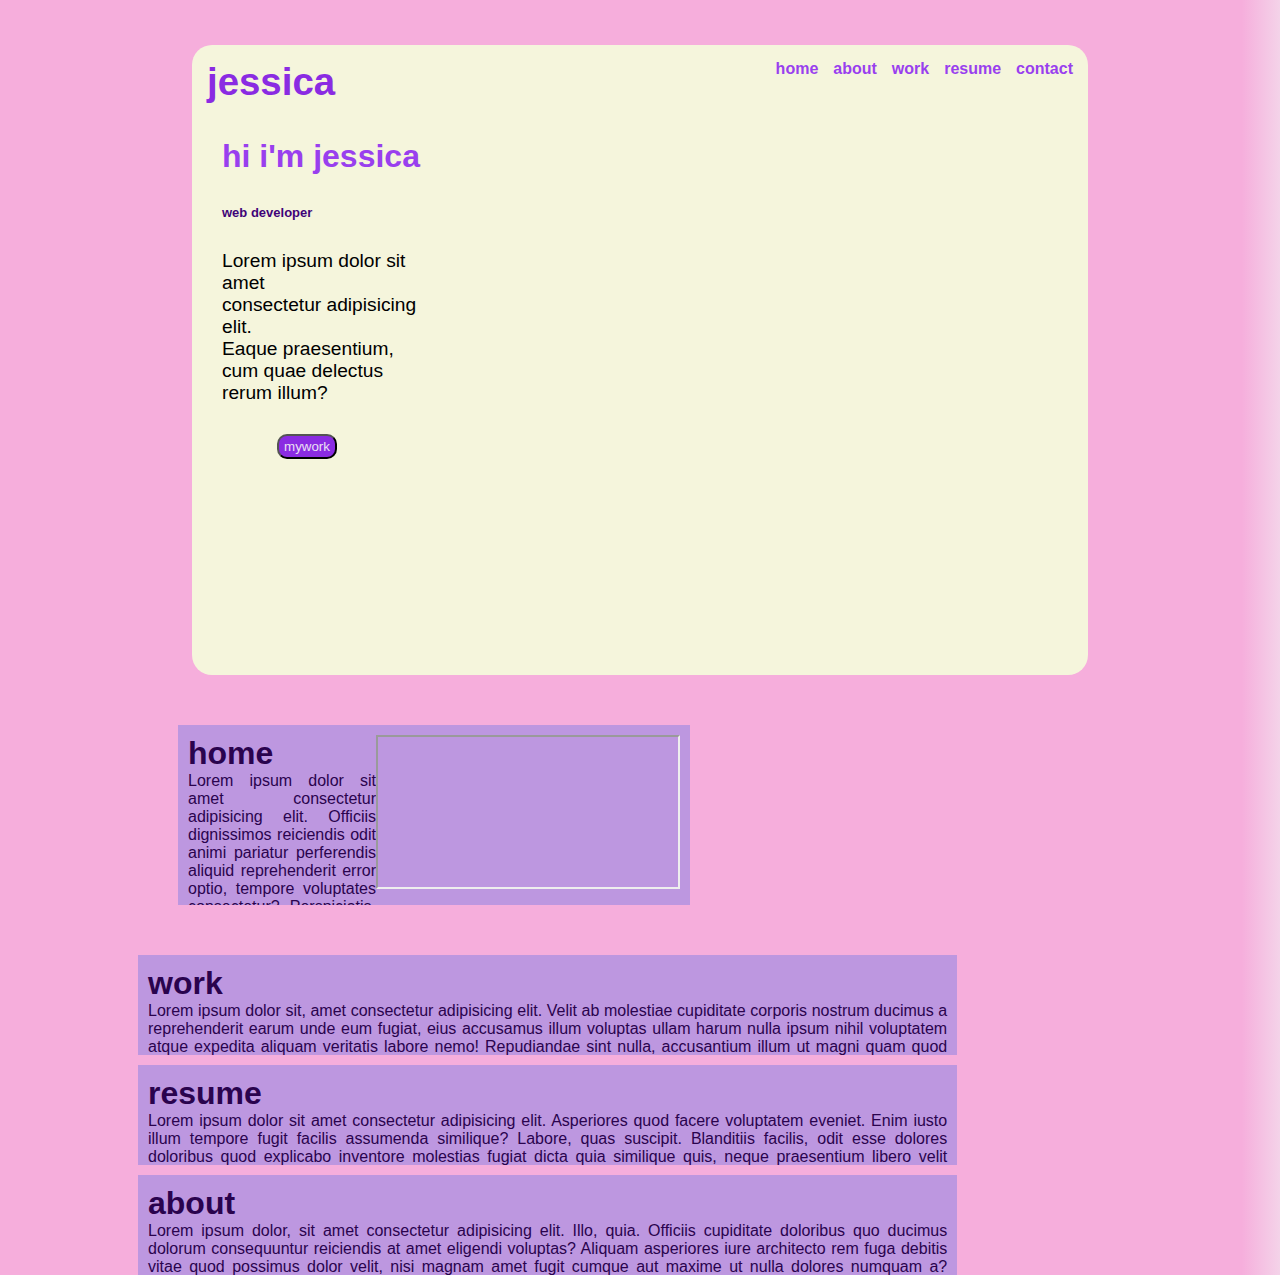
==== html_project/index.html @ 3d3ba5d6 "this is the global folder" ====
<!DOCTYPE html>
<html lang="en">
<head>
    <meta charset="UTF-8">
    <meta name="viewport" content="width=device-width, initial-scale=1.0">
    <title>portfolio-pink</title>
    <link rel="stylesheet" href="./style.css">
</head>
<body>
    <div class="container">
        <nav>
            <div class="logo"><H1>jessica</H1></div>
            <div class="navbar">
                <a href="#">home</a>
                <a href="./about.html">about</a>
                <a href="#">work</a>
                <a href="#">resume</a>
                <a href="#">contact</a>
            </div>
            

        </nav>
        <div class="hero">
            <div class="welcome">
                <h1>hi i'm jessica</h1>
                <h2>web developer</h2>
                <p>Lorem ipsum dolor sit amet <br>
                    consectetur adipisicing elit. <br>
                     Eaque praesentium,  <br>
                     cum quae delectus <br>
                      rerum illum?</p>
                      <button>mywork

                      </button>
            </div>
            <div class="myimg"> </div>
        </div>
    </div>
    <main>
        <section class="home">
            <div class="text"> <h1>home</h1>
                <p>Lorem ipsum dolor sit amet consectetur adipisicing elit. Officiis dignissimos reiciendis odit animi pariatur perferendis aliquid reprehenderit error optio, tempore voluptates consectetur? Perspiciatis, rerum atque dignissimos autem tempora asperiores enim repellat inventore est quod officia reiciendis obcaecati eius quidem sint numquam blanditiis minus illo alias. Repudiandae, dicta sint! Necessitatibus, dignissimos?</p>
            </div>
           <div class="video">
            <iframe src="https://www.youtube.com/watch?v=YfmYUtGOaTg"></iframe>
           </div>
            
    
        </section>
        <section class="work">
            <h1>work</h1>
            <p>Lorem ipsum dolor sit, amet consectetur adipisicing elit. Velit ab molestiae cupiditate corporis nostrum ducimus a reprehenderit earum unde eum fugiat, eius accusamus illum voluptas ullam harum nulla ipsum nihil voluptatem atque expedita aliquam veritatis labore nemo! Repudiandae sint nulla, accusantium illum ut magni quam quod voluptas incidunt soluta asperiores.</p>
        </section>
        <section class="resume">
            <h1>resume</h1>
            <p>Lorem ipsum dolor sit amet consectetur adipisicing elit. Asperiores quod facere voluptatem eveniet. Enim iusto illum tempore fugit facilis assumenda similique? Labore, quas suscipit. Blanditiis facilis, odit esse dolores doloribus quod explicabo inventore molestias fugiat dicta quia similique quis, neque praesentium libero velit quisquam saepe tempore. Iste quae tempora repudiandae?</p>
    
        </section>
       <section class="about">
        <h1>about</h1>
            <p>Lorem ipsum dolor, sit amet consectetur adipisicing elit. Illo, quia. Officiis cupiditate doloribus quo ducimus dolorum consequuntur reiciendis at amet eligendi voluptas? Aliquam asperiores iure architecto rem fuga debitis vitae quod possimus dolor velit, nisi magnam amet fugit cumque aut maxime ut nulla dolores numquam a? Corrupti ea minus nam!</p>
        </section>
    
    </main>
   
    
</body>
</html>
---- html_project/style.css ----
*{
    padding: 0%;
    margin: 0%;
    box-sizing: border-box;
    font-family: sans-serif;
    text-decoration: none;
}
body{
    background: rgb(246,174,220);
background: linear-gradient(90deg, rgba(246,174,220,1) 97%, rgba(244,211,233,1) 100%);
display: flex;
justify-content: center;
align-items: center;
height: 100vh;
display: flex;
flex-direction: column;




}
.container{
    background-color: beige;
    height: 70%;
    width :70%;
    display:flex;
    flex-direction: column;
    border-radius: 20px;





}
nav{

    display: flex;
    justify-content: space-between;
    width: 100%;
    height: 10%;
    padding: 15px
}
nav .logo{
    margin-right: auto;
    color: blueviolet;
    font-weight: bold;
    font-size: larger;
}
nav .navbar{
    display: flex;
    justify-content: space-between;
    gap: 15px;

}
nav .navbar a{
    color: rgb(153, 63, 238);
    font-weight: bold;
    translate: 0.9;

}
nav .navbar a:hover{
    
    color: rgb(72, 6, 135);



}
.hero{
    width: 100%;
    height: 90%;
    display: flex;
    padding: 30px;
    gap: 20px;
   

}
.hero .welcome{
    display: flex;
    flex-direction: column;
    gap: 30px;

}
.welcome h1{
    color: rgb(153, 63, 238);
    font-weight: bolder;

}
.welcome h2{
    color: rgb(63, 3, 120);
    font-weight: bold;
    font-size: small;

}
.welcome p{
    text-align: start;
    font-size: larger;
    overflow: hidden;

}
.welcome button{
    width: 60px;
    padding: 3px;
    color: rgb(234, 224, 243);
    background-color: blueviolet;
    border-radius: 10px;
    transition: 0.8;
    margin-left: 55px

}
.welcome button:hover{
    scale: 1.1;
    background-color: transparent;
    color: blueviolet;
  

}
.myimg{
    
    background-image: url(./happy-girl-pink-jacket-with-cup-coffee-laptop-joyfully-recording-new-video-her-vlog.jpg);
    background-size: cover;
    height: 100%;
    width: 80%;
    margin-left: auto;
   
    

}
.home{
    margin: 50px;
    height: 100%;
    width:50%;
    text-align: justify;

}
main{

width: 80%;
height: 20%;
}
section{
    width: 80%;
    height: 100px;
    background-color: rgb(189, 151, 224);
    padding: 10px;
    margin: 10px;
    color: rgb(42, 3, 78);
    text-align: justify;
    overflow: hidden;



}
 .home{
    display: flex;
    justify-content: space-between;

}
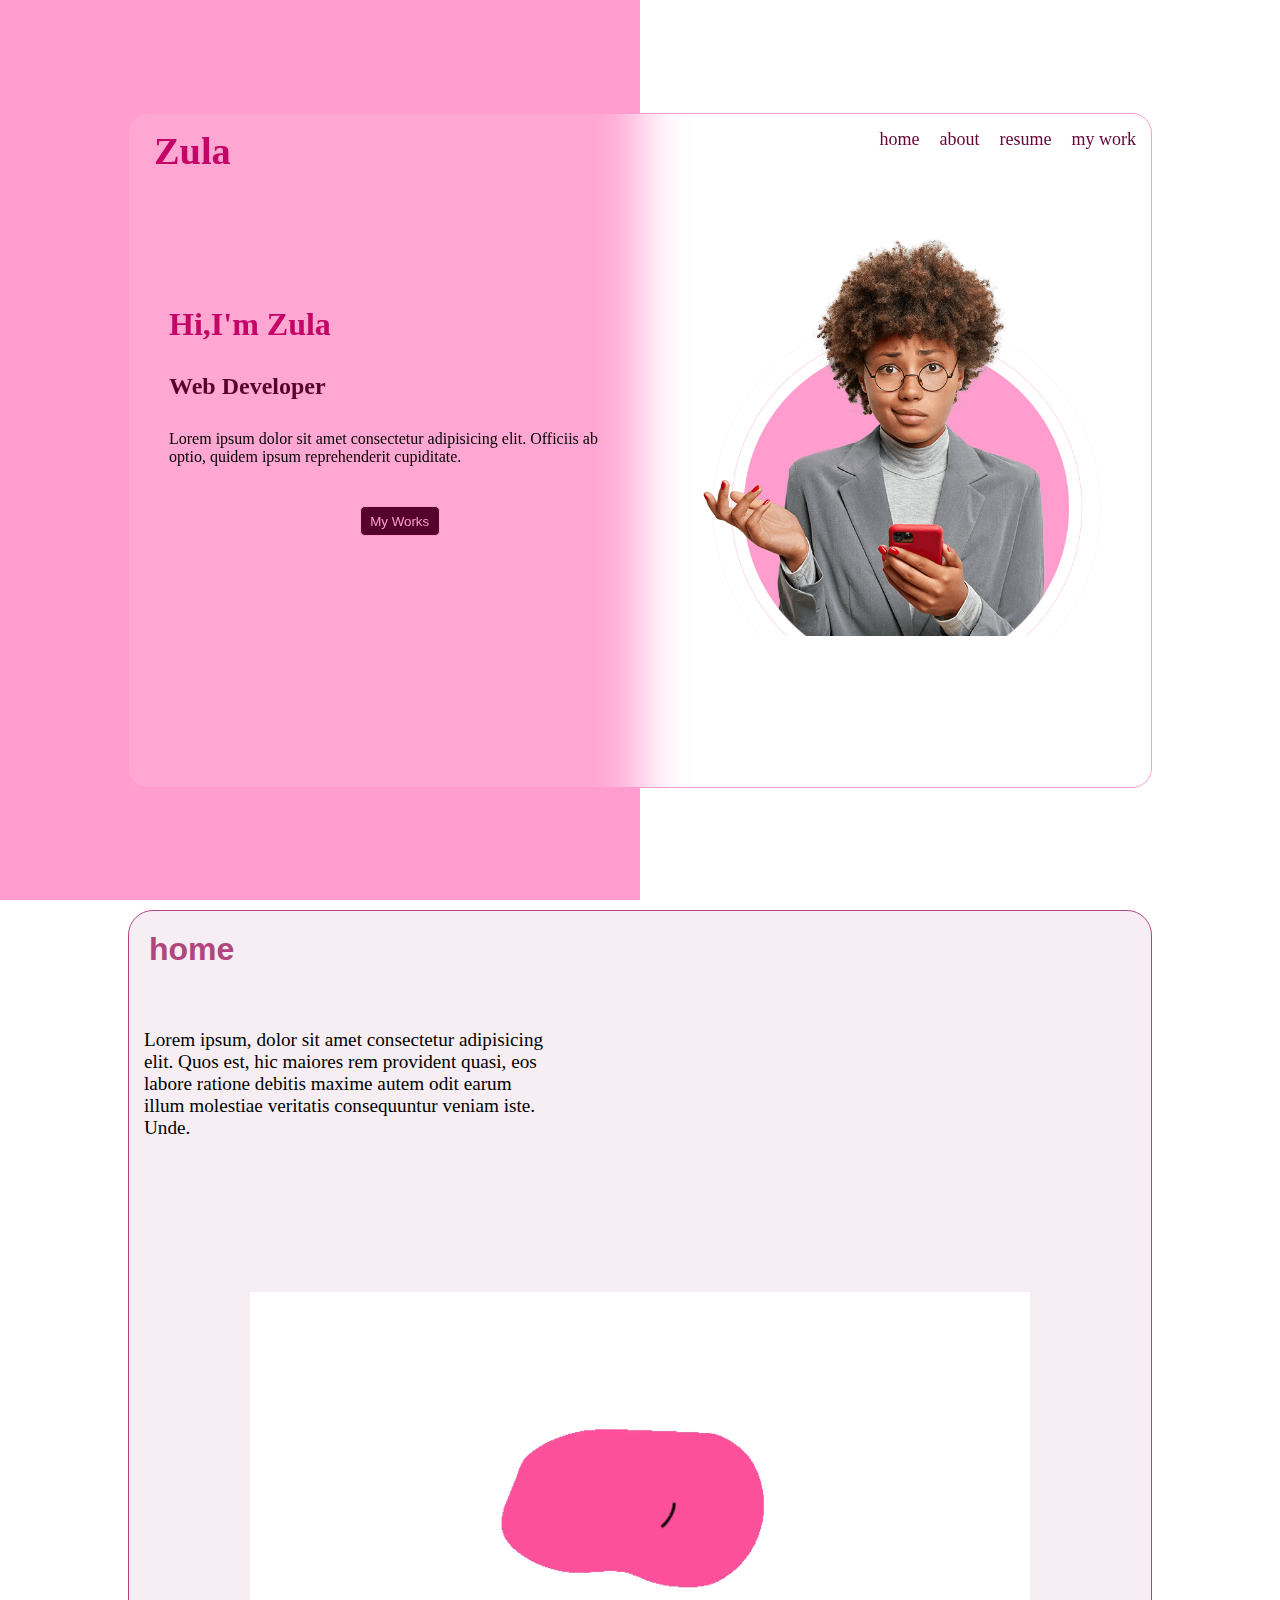
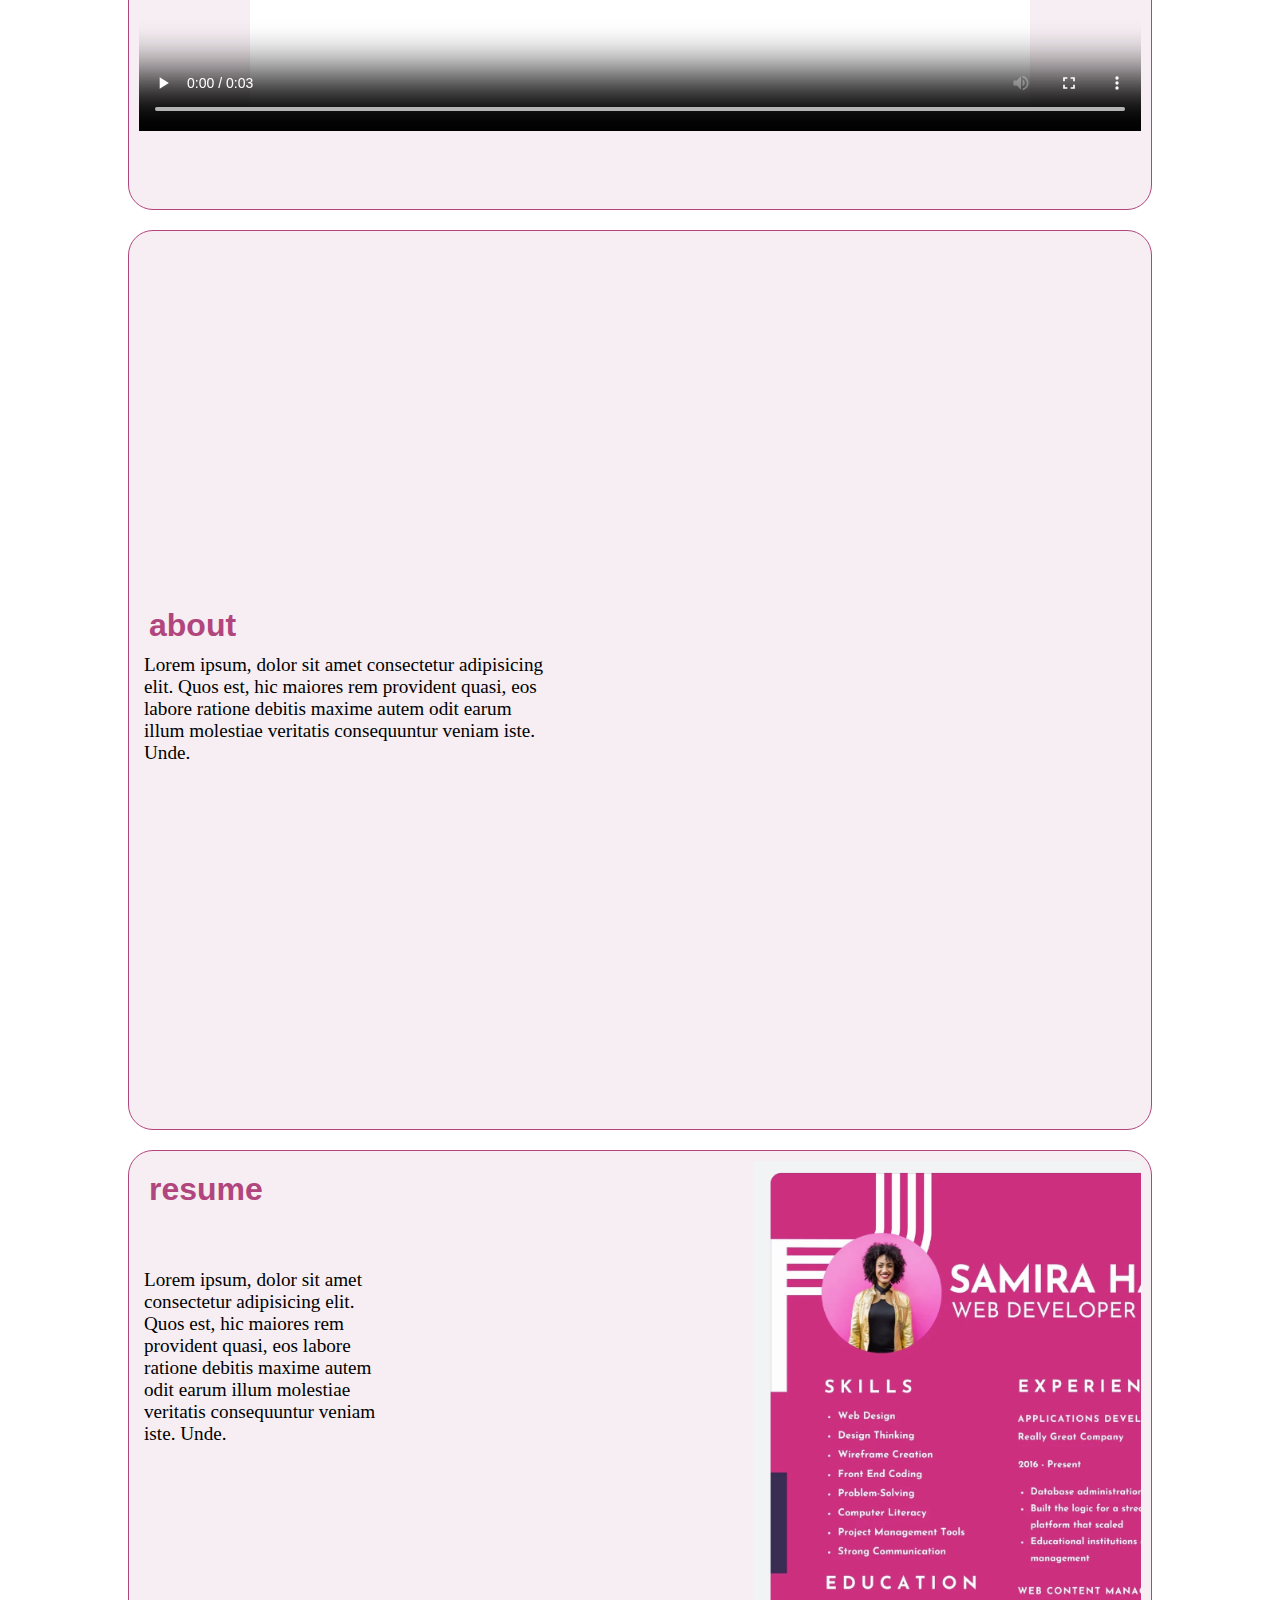
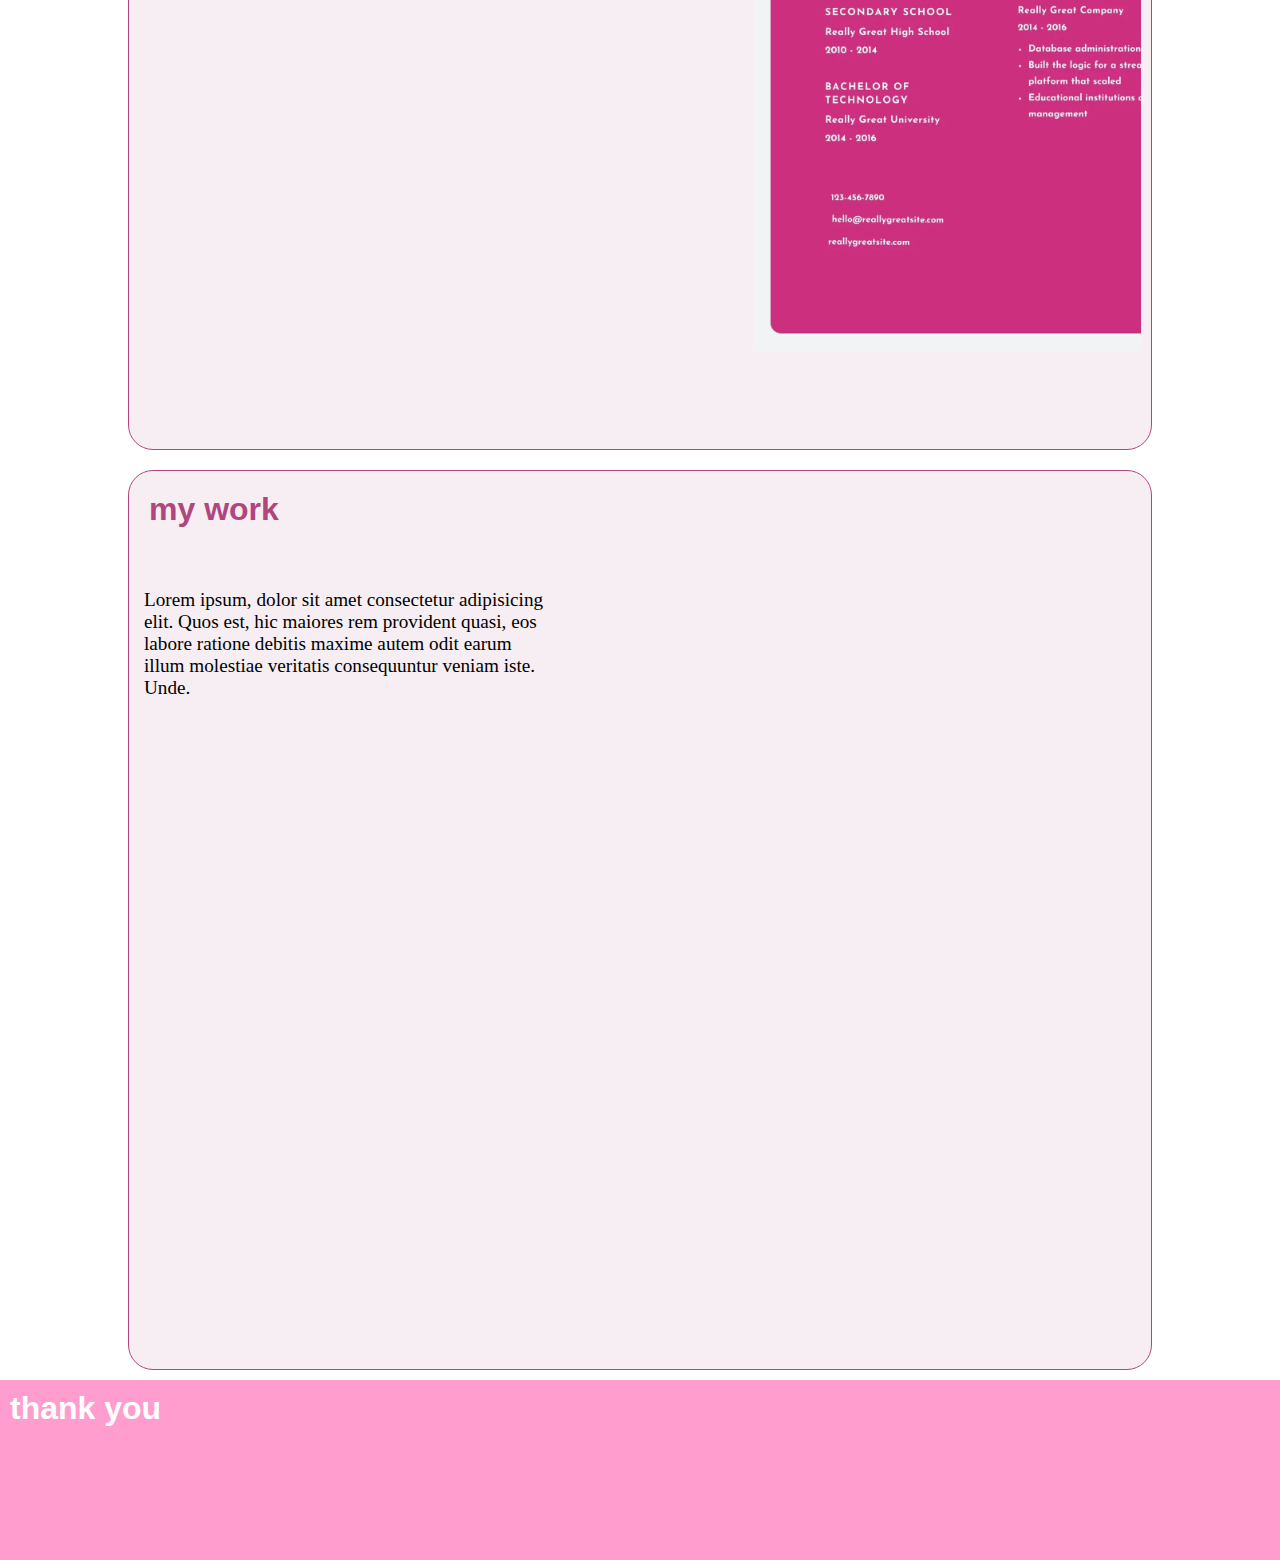
==== commit f24db6ef: "fek" ====
--- a/html_project/index.html
+++ b/html_project/index.html
@@ -3,66 +3,86 @@
 <head>
     <meta charset="UTF-8">
     <meta name="viewport" content="width=device-width, initial-scale=1.0">
-    <title>portfolio-pink</title>
+    <title>portfolio</title>
     <link rel="stylesheet" href="./style.css">
 </head>
 <body>
+    <!--creating the container of first page of portfolio-->
     <div class="container">
-        <nav>
-            <div class="logo"><H1>jessica</H1></div>
-            <div class="navbar">
-                <a href="#">home</a>
-                <a href="./about.html">about</a>
-                <a href="#">work</a>
-                <a href="#">resume</a>
-                <a href="#">contact</a>
+        <!----------------------hero is the box inside our first page--------------------------------------->
+        <div class="hero">
+            <!------------------nav and nav-below are children of hero-------------------------------------->
+            <nav>
+                <!--------------nav has tow parts logo and navsections 'home about resume my work'---------->
+                <div class="logo"><h1>Zula</h1></div>
+                <ul class="navsections">
+                    <!--creating navbar using ul-->
+                    <li><a href="#home">home</a></li>
+                    <li><a href="#about">about</a></li>
+                    <li><a href="resume">resume</a></li>
+                    <li><a href="my work">my work</a></li>
+                </ul>
+            </nav>
+
+
+              <!---------------------------below-nav has two parts welcome 'h1 H2 and p'and imgcontainer'myimg'------->
+            <div class="below-nav">
+                <div class="welcome">
+                    <h1>Hi,I'm Zula</h1>
+                    <h2>Web Developer</h2>
+                    <p>Lorem ipsum dolor sit amet consectetur adipisicing elit. Officiis ab optio, quidem ipsum reprehenderit cupiditate.</p>
+                    <button>My Works</button>
+                </div>
+                <div class="imgcontainer"><div class="myimg"></div></div>
+                
+               
             </div>
+
             
 
-        </nav>
-        <div class="hero">
-            <div class="welcome">
-                <h1>hi i'm jessica</h1>
-                <h2>web developer</h2>
-                <p>Lorem ipsum dolor sit amet <br>
-                    consectetur adipisicing elit. <br>
-                     Eaque praesentium,  <br>
-                     cum quae delectus <br>
-                      rerum illum?</p>
-                      <button>mywork
-
-                      </button>
-            </div>
-            <div class="myimg"> </div>
         </div>
     </div>
-    <main>
-        <section class="home">
-            <div class="text"> <h1>home</h1>
-                <p>Lorem ipsum dolor sit amet consectetur adipisicing elit. Officiis dignissimos reiciendis odit animi pariatur perferendis aliquid reprehenderit error optio, tempore voluptates consectetur? Perspiciatis, rerum atque dignissimos autem tempora asperiores enim repellat inventore est quod officia reiciendis obcaecati eius quidem sint numquam blanditiis minus illo alias. Repudiandae, dicta sint! Necessitatibus, dignissimos?</p>
-            </div>
-           <div class="video">
-            <iframe src="https://www.youtube.com/watch?v=YfmYUtGOaTg"></iframe>
-           </div>
-            
-    
-        </section>
-        <section class="work">
-            <h1>work</h1>
-            <p>Lorem ipsum dolor sit, amet consectetur adipisicing elit. Velit ab molestiae cupiditate corporis nostrum ducimus a reprehenderit earum unde eum fugiat, eius accusamus illum voluptas ullam harum nulla ipsum nihil voluptatem atque expedita aliquam veritatis labore nemo! Repudiandae sint nulla, accusantium illum ut magni quam quod voluptas incidunt soluta asperiores.</p>
-        </section>
-        <section class="resume">
-            <h1>resume</h1>
-            <p>Lorem ipsum dolor sit amet consectetur adipisicing elit. Asperiores quod facere voluptatem eveniet. Enim iusto illum tempore fugit facilis assumenda similique? Labore, quas suscipit. Blanditiis facilis, odit esse dolores doloribus quod explicabo inventore molestias fugiat dicta quia similique quis, neque praesentium libero velit quisquam saepe tempore. Iste quae tempora repudiandae?</p>
-    
-        </section>
-       <section class="about">
-        <h1>about</h1>
-            <p>Lorem ipsum dolor, sit amet consectetur adipisicing elit. Illo, quia. Officiis cupiditate doloribus quo ducimus dolorum consequuntur reiciendis at amet eligendi voluptas? Aliquam asperiores iure architecto rem fuga debitis vitae quod possimus dolor velit, nisi magnam amet fugit cumque aut maxime ut nulla dolores numquam a? Corrupti ea minus nam!</p>
-        </section>
-    
-    </main>
-   
+<!-----------------------------------------------------------------------end of first page 100vh---------------------------------------------------------->
+
+
+
+<!-------------------------------------------------------------start of sections home about resume my work------------------------------------------------>
+
+    <section id="home">
+
+        <h1>home</h1>
+        <p>Lorem ipsum, dolor sit amet consectetur adipisicing elit. Quos est, hic maiores rem provident quasi, eos labore ratione debitis maxime autem odit earum illum molestiae veritatis consequuntur veniam iste. Unde.</p>
+        <video width="100%" height="50%" controls autoplay>
+            <source src="./Pink and White Modern Playful Channel YouTube Intro.mp4" type="video/mp4">
+           
+          Your browser does not support the video tag.
+          </video>
+
+
+    </section>
+    <section id="about">
+        <div class="txtAbout"><h1>about</h1>
+            <p>Lorem ipsum, dolor sit amet consectetur adipisicing elit. Quos est, hic maiores rem provident quasi, eos labore ratione debitis maxime autem odit earum illum molestiae veritatis consequuntur veniam iste. Unde.</p>
+        </div>
+        
+    </section>
+    <section id="resume">
+<div class="resumetext">
+    <h1>resume</h1>
+        <p>Lorem ipsum, dolor sit amet consectetur adipisicing elit. Quos est, hic maiores rem provident quasi, eos labore ratione debitis maxime autem odit earum illum molestiae veritatis consequuntur veniam iste. Unde.</p>
+</div>
+        
+        <div class="resumeimg"></div>
+    </section>
+    <section id="my work">
+        <h1>my work</h1>
+        <p>Lorem ipsum, dolor sit amet consectetur adipisicing elit. Quos est, hic maiores rem provident quasi, eos labore ratione debitis maxime autem odit earum illum molestiae veritatis consequuntur veniam iste. Unde.</p>
+        
+    </section>
+    <footer>
+        <H1>thank you</H1>
+    </footer>
+
     
 </body>
 </html>--- a/html_project/style.css
+++ b/html_project/style.css
@@ -1,162 +1,225 @@
 *{
-    padding: 0%;
-    margin: 0%;
+    padding: 0;
+    margin: 0;
     box-sizing: border-box;
-    font-family: sans-serif;
     text-decoration: none;
+
 }
 body{
-    background: rgb(246,174,220);
-background: linear-gradient(90deg, rgba(246,174,220,1) 97%, rgba(244,211,233,1) 100%);
-display: flex;
-justify-content: center;
-align-items: center;
-height: 100vh;
-display: flex;
-flex-direction: column;
-
-
-
-
-}
+    display: flex;
+    flex-direction: column;
+
+}
+
 .container{
-    background-color: beige;
-    height: 70%;
-    width :70%;
-    display:flex;
+    height: 100vh;
+    width: 100%;
+    background-color: white;
+    display: flex;
+    justify-content: center;
+    align-items: center;
+}
+.container::before{
+    content: '';
+    height: 100%;
+    width: 50%;
+    position: absolute;
+    top: 0;
+    left:0;
+    background-color: #ff9dcf;
+
+
+
+}
+
+.container .hero{
+    height: 75%;
+    width: 80%;
+    position: relative;
+    z-index: 10;
+    box-shadow: inset;
+    background-color: rgba(255, 255,255,0.1);
+    backdrop-filter: blur(24px);
+    border: 1px solid #ff9dcf;
+    border-radius: 20px;
+    display: flex;
     flex-direction: column;
-    border-radius: 20px;
-
-
-
-
-
 }
 nav{
-
+    height:20%;
+    width: 100%;
     display: flex;
     justify-content: space-between;
-    width: 100%;
-    height: 10%;
-    padding: 15px
+    gap: 100px;
+    padding: 5px;
+    margin: 5px;
+
 }
 nav .logo{
-    margin-right: auto;
-    color: blueviolet;
-    font-weight: bold;
+    color:#c40567 ;
     font-size: larger;
-}
-nav .navbar{
+    font-weight: bolder;
+    margin: 5px;
+    padding-left: 10px;
+
+}
+nav ul{
+    list-style: none;
+    display: flex;
+    gap: 20px;
+    padding-right: 10px;
+    margin: 5px;
+}
+nav ul li a {
+    font-size: large;
+    translate: 1s;
+    font-weight: 500;
+    color: #670337;
+    text-decoration: none;
+}
+nav ul li a:hover{
+    color: #c40567;
+    
+    cursor: pointer;
+    
+}
+.below-nav{
+   
+    height: 80%;
+    width: 100%;
     display: flex;
     justify-content: space-between;
-    gap: 15px;
-
-}
-nav .navbar a{
-    color: rgb(153, 63, 238);
-    font-weight: bold;
-    translate: 0.9;
-
-}
-nav .navbar a:hover{
-    
-    color: rgb(72, 6, 135);
-
-
-
-}
-.hero{
-    width: 100%;
-    height: 90%;
-    display: flex;
-    padding: 30px;
-    gap: 20px;
-   
-
-}
-.hero .welcome{
+
+}
+.below-nav .imgcontainer{
+    height: 100%;
+    width: 50%;
+    display: flex;
+    justify-content: center;
+    align-items: center;
+
+
+
+}
+.below-nav .myimg{
+    margin-top:  -170px;
+     height: 400px;
+     width: 400px;;
+    background-image: url(./hero.png);
+    background-size: cover;
+
+}
+.below-nav .welcome{
+    height: 100%;
+    width: 50%;
     display: flex;
     flex-direction: column;
     gap: 30px;
+    padding: 20px;
+    margin-top: 30px;
+    margin-left: 20px;
+
+
 
 }
 .welcome h1{
-    color: rgb(153, 63, 238);
-    font-weight: bolder;
-
+    color: #c40567;
 }
 .welcome h2{
-    color: rgb(63, 3, 120);
-    font-weight: bold;
-    font-size: small;
+    color: #55022d;
 
 }
 .welcome p{
-    text-align: start;
-    font-size: larger;
-    overflow: hidden;
-
-}
+    text-justify: distribute;
+
+}
+
 .welcome button{
-    width: 60px;
-    padding: 3px;
-    color: rgb(234, 224, 243);
-    background-color: blueviolet;
-    border-radius: 10px;
-    transition: 0.8;
-    margin-left: 55px
+    width: 80px;
+    height: 30px;
+    margin-top: 10px;
+    padding: 1px;
+    align-self: center;
+    border: 1px solid ;
+    border-radius: 5px;
+    color: #ff9dcf;
+    background-color: #55022d;
+    
+    translate: 1s;
 
 }
 .welcome button:hover{
-    scale: 1.1;
-    background-color: transparent;
-    color: blueviolet;
-  
-
-}
-.myimg{
-    
-    background-image: url(./happy-girl-pink-jacket-with-cup-coffee-laptop-joyfully-recording-new-video-her-vlog.jpg);
-    background-size: cover;
-    height: 100%;
+    background-color: #b1457d;
+    color: #55022d;
+    scrollbar-width: 1.01;
+}
+
+
+section{
+    align-self: center;
+    height: 100vh;
     width: 80%;
-    margin-left: auto;
-   
-    
-
-}
-.home{
-    margin: 50px;
-    height: 100%;
-    width:50%;
-    text-align: justify;
-
-}
-main{
-
-width: 80%;
-height: 20%;
-}
-section{
-    width: 80%;
-    height: 100px;
-    background-color: rgb(189, 151, 224);
+    background-color: hsl(330, 31%, 95%);
+    border:1px solid #b1457d;
+    border-radius: 25px;
     padding: 10px;
     margin: 10px;
-    color: rgb(42, 3, 78);
-    text-align: justify;
-    overflow: hidden;
-
-
-
-}
- .home{
-    display: flex;
-    justify-content: space-between;
-
-}
-
-
-
-
-
+
+}
+section h1{
+   margin: 10px;
+
+   
+    color: #b1457d;
+    font-family: 'Lucida Sans', 'Lucida Sans Regular', 'Lucida Grande', 'Lucida Sans Unicode', Geneva, Verdana, sans-serif;
+    font-weight: bold;
+    font-size: xx-large;
+    height: 10%;
+    width: 40%;
+}
+section p{
+    margin-left: 5px;
+    height: 30%;
+    width: 40%;
+    font-size: larger;
+    
+
+}
+.resumeimg{
+    height: 90%;
+    width: 80vw;
+    background-image: url(./resume.png);
+    background-size: cover;
+}
+#resume{
+
+    display: flex;
+    justify-content: space-around;
+
+}
+#about{
+    display: flex;
+    align-items: center;
+   
+}
+footer{
+    background-color: #ff9dcf;
+    height:20vh;
+    width: 100%;
+    display: flex;
+    justify-content: baseline;
+    align-items: baseline;
+}
+footer h1{
+    padding: 10px;
+    color: white;
+    font-family: 'Lucida Sans', 'Lucida Sans Regular', 'Lucida Grande', 'Lucida Sans Unicode', Geneva, Verdana, sans-serif;
+   
+}
+
+
+
+
+
+
+
